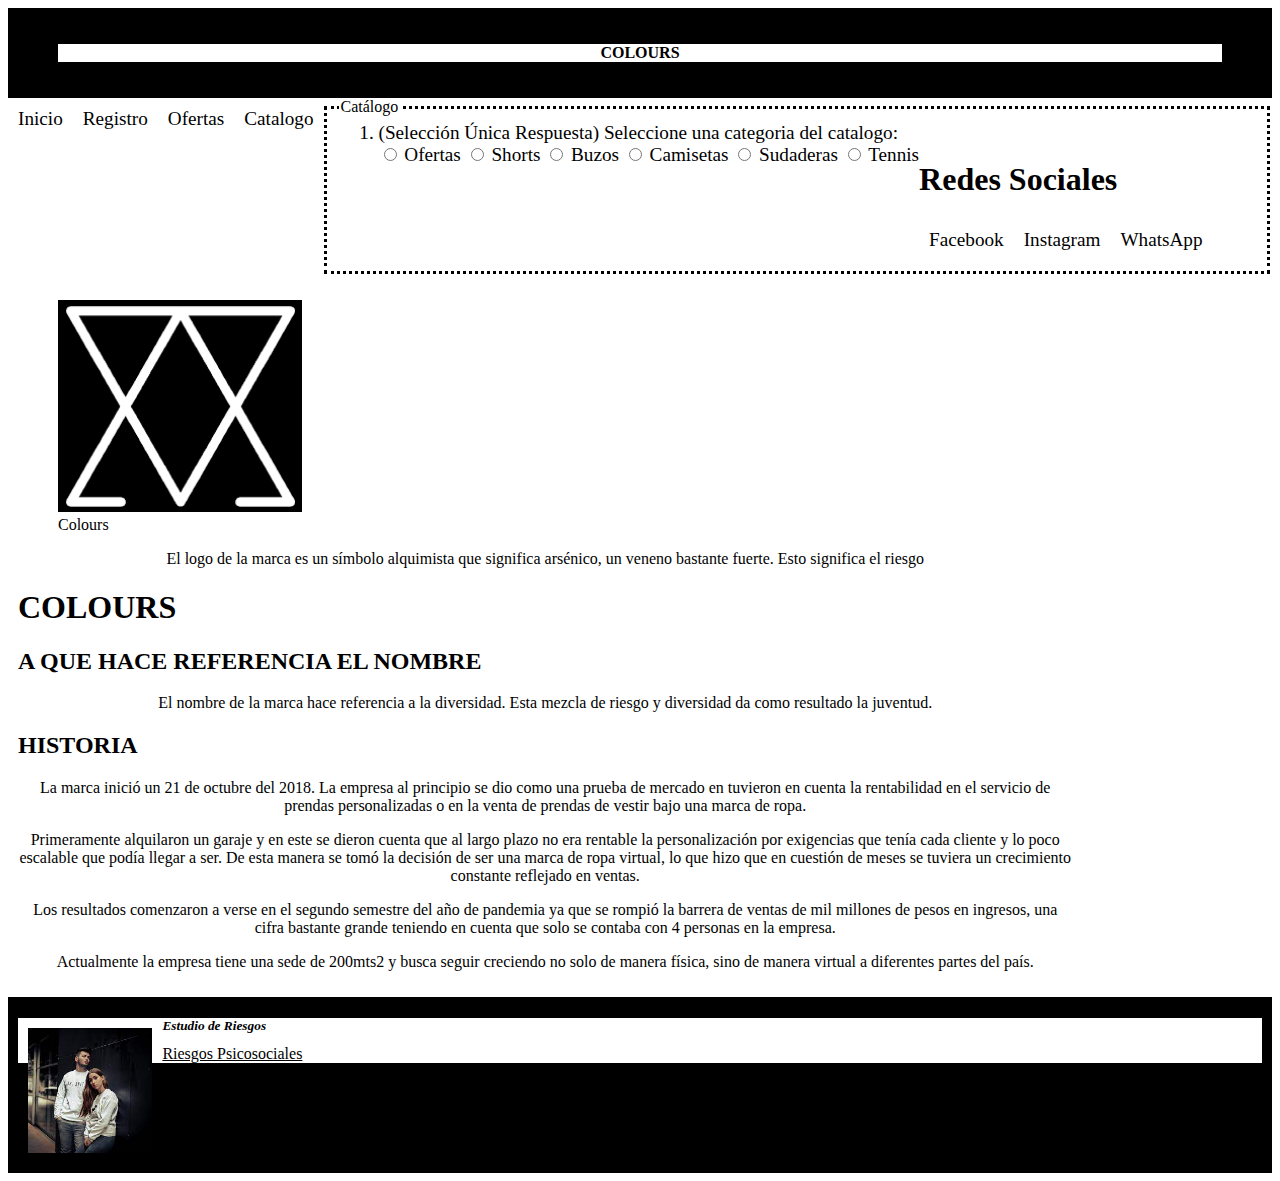
==== inicio.html @ af1cb749 "registro" ====
<!DOCTYPE html>
<html lang="en">
<head>
    <meta charset="UTF-8">
    <meta http-equiv="X-UA-Compatible" content="IE=edge">
    <meta name="viewport" content="width=device-width, initial-scale=1.0">
    <link rel="stylesheet" href="./Inicio.css">
    <title>COLOURS JVLP</title>
</head>
<body>
    <header>
        <p id ="COLOURS JVLP">COLOURS</p>
    </header>
    <nav>
        <ul>
            <li><a href="inicio.html">Inicio</a></li>
            <li><a href="proyecto.html">Registro</a></li>
            <li><a href="#">Ofertas</a></li>
            <li><a href="#">Catalogo</a></li>
            <fieldset style="border: dotted; color: black;">
                <legend>Catálogo</legend>
                <ol>
                    <li>(Selección Única Respuesta) Seleccione una categoria del catalogo: <br>
    
                        <input type="radio" id="offers" name="catalog">
                        <label for="offers">Ofertas</label>
    
                        <input type="radio" id="shorts" name="catalog">
                        <label for="shorts">Shorts</label>
    
                        <input type="radio" id="sweters" name="catalog">
                        <label for="sweters">Buzos</label>
    
                        <input type="radio" id="t-shirts" name="catalog">
                        <label for="t-shirts">Camisetas</label>
    
                        <input type="radio" id="pants" name="catalog">
                        <label for="pants">Sudaderas</label>
    
                        <input type="radio" id="sneakers" name="catalog">
                        <label for="sneakers">Tennis</label>
                        <br>

                    </div>
                    </li>
                    <br>
                    <ul>
            <h1>Redes Sociales</h1>
            <li><a href="https://www.facebook.com/colours.streetwear">Facebook</a></li>
            <li><a href="https://www.instagram.com/accounts/login/?next=/colours._____/">Instagram</a></li>
            <li id="onright"><a href="https://api.whatsapp.com/send?phone=573202575577">WhatsApp</a></li>
        </ul>

        </ul>
    </nav>
    <main>
        <p></p>
        <p></p>
        <figure>
            <figure class="colours"></figure>
            <img src="./colours.png" alt="" width="25%" height="25%">
            <figcaption>Colours</figcaption>
        </figure>
        <p>El logo de la marca es un símbolo alquimista que significa arsénico, un veneno bastante fuerte. Esto significa el riesgo</p>
        <h1>COLOURS</h1>
        <h2>A QUE HACE REFERENCIA EL NOMBRE</h2>
        <p>El nombre de la marca hace referencia a la diversidad. Esta mezcla de riesgo y diversidad da como resultado la juventud. </p>
        <h2>HISTORIA</h2>
        <p>La marca inició un 21 de octubre del 2018.
            La empresa al principio se dio como una prueba de mercado en tuvieron en cuenta la rentabilidad en el servicio de prendas personalizadas o en la venta de prendas de vestir bajo una marca de ropa.</p>
        <P>Primeramente alquilaron un garaje y en este se dieron cuenta que al largo plazo no era rentable la personalización por exigencias que tenía cada cliente y lo poco escalable que podía llegar a ser. De esta manera se tomó la decisión de ser una marca de ropa virtual, lo que hizo que en cuestión de meses se tuviera un crecimiento constante reflejado en ventas.</P>
        <P>Los resultados comenzaron a verse en el segundo semestre del año de pandemia ya que se rompió la barrera de ventas de mil millones de pesos en ingresos, una cifra bastante grande teniendo en cuenta que solo se contaba con 4 personas en la empresa.</P>
        <P>Actualmente la empresa tiene una sede de 200mts2 y busca seguir creciendo no solo de manera física, sino de manera virtual a diferentes partes del país.</P>    
    </main>
   
    <footer>
        <div class="mycolumn">
            <img src="./descarga.jpg" alt="12" width="10%" style="float: left; margin:10px">
            
            <h2 style="font-size: smaller; font-style: oblique; color: black;">Estudio de Riesgos</h2>
            <a href="https://view.genial.ly/622aa50c4b76e40013bc944e/video-presentation-video-presentacion-creativo">Riesgos Psicosociales</a>
        </div>
        
        <div class="mycolumn">
            <p></p>
            <p></p>
        </div>
    </footer>
</body>
</html>
---- Inicio.css ----
*{
background-color: white;
box-sizing:border-box; color: black;
    
}
    

p {
    text-align: center;
    font-size: medium;
}

title {
    text-align: center;
    font-size: x-large;
}

/* ENCABEZADO DE PÁGINA */
header {
    border: 3px white hidden;
    background-color: black;
    padding: 20px 50px;
    margin: 0;
    width: auto;
    font-family:cursive;
    font-size: 50pt;
    font-weight: bolder;
}

/* PANEL PRINCIPAL DE NAVEGACIÓN */



nav ul {
    /* border: 3px green solid; */
    list-style-type: none;
    margin: 0px;
    padding: 0px;
    overflow: hidden; /*Se necesita sino no funciona */
    font-size: medium;
}

#on_right {
    float: right;
}

nav li {
    /* border: 2px blue solid; */
    float: left;
    font-size: larger;
    /* display: inline; */
}

aside li {
    border: 2px white; 
     display: inline; 
}

nav li a, aside li a {
    /* border: 1px purple solid; */
    display: block;
    margin: 0px;
    padding: 10px;
    color: black;
    text-decoration: none;
}

nav li:hover, aside li:hover {
    background-color: blue;
    font-size: larger;
}

aside {
    float: left;
    margin: 0px;
    padding: 50px 0px 0px 0px;
    width: 15%;
    height:2640px;
     border: 0px black dotted; 
}

main {
    /* border: 3px red solid; */
    background-color: white;
    width: 85%;
    float: left;
    padding: 10px;
    margin: 0px 0px;
     overflow: hidden;
}

article {
    /* border: 2px green solid; */
    background:lightskyblue;
}

section {
    /* border: 1px blue solid; */
    background:rgb(58, 59, 59);
    margin: 10px; /* 10px 10px 0px 50px */
    padding: 10px 30px;
    color: white;
}


code {
    /* border: 1px purple solid; */
    color:rgb(255, 0, 162);
    background-color:pink;
    padding: 3px;
    font-weight:bold;
    display: block;
    text-align: center;
    width: fit-content;
    margin: 0 auto;
}

.col {
    width: 33.33%;
    float: left;
    margin: 0px;
    padding: 5px;
    font-size: medium;
    font-style: italic;
    text-align: center;
    
}

.centered_image {
    /* border: 2px darkblue solid; */
    overflow: auto;
    /*margin: 0px auto; Para centrar pero no sirve ho he podido
     ya que los elementos se juntan con left. EL bloque se centra 
     pero internamente no. El paddign no sirve*/
}

 footer {
    /* border: 3px solid red; */
    background-color: black;
    color: white;
    clear: left;
    padding: 10px;
    margin: 0px;
    overflow: auto;
}


.footer_blocks {
    /* border: 2px white solid; */
    float: left;
    width: 33.33%;
    padding: 10px;
    margin: 0px;
}
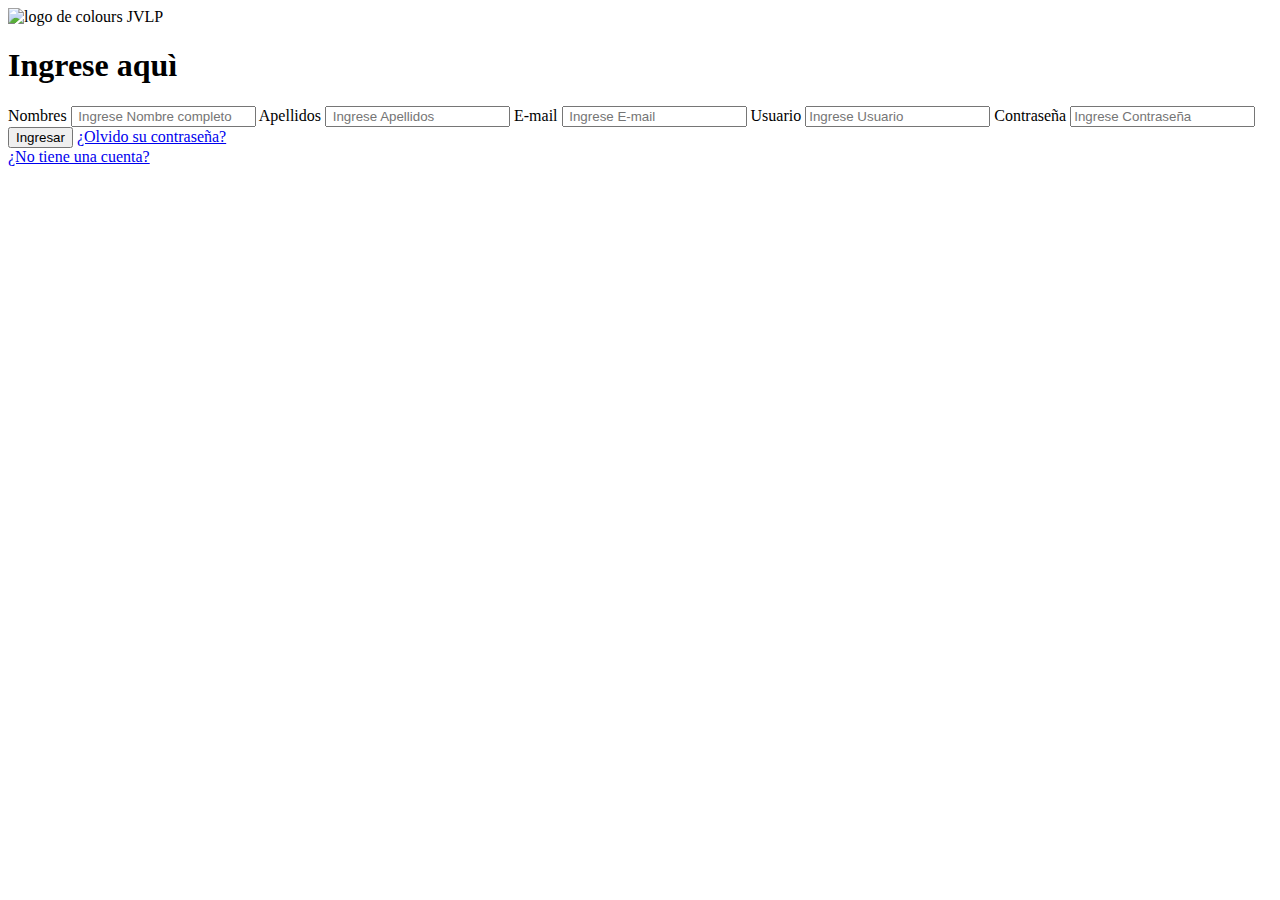
==== commit ff6f0505: "bg" ====
--- a/inicio.html
+++ b/inicio.html
@@ -4,88 +4,42 @@
     <meta charset="UTF-8">
     <meta http-equiv="X-UA-Compatible" content="IE=edge">
     <meta name="viewport" content="width=device-width, initial-scale=1.0">
-    <link rel="stylesheet" href="./Inicio.css">
-    <title>COLOURS JVLP</title>
+    <title>form-login | colours JVLP</title>
+    <link rel="stylesheet" href="CSS/master.css">
 </head>
 <body>
-    <header>
-        <p id ="COLOURS JVLP">COLOURS</p>
-    </header>
-    <nav>
-        <ul>
-            <li><a href="inicio.html">Inicio</a></li>
-            <li><a href="proyecto.html">Registro</a></li>
-            <li><a href="#">Ofertas</a></li>
-            <li><a href="#">Catalogo</a></li>
-            <fieldset style="border: dotted; color: black;">
-                <legend>Catálogo</legend>
-                <ol>
-                    <li>(Selección Única Respuesta) Seleccione una categoria del catalogo: <br>
+    <div class="login-box">
+        <img class="avatar" src="img/logo.jpg" alt="logo de colours JVLP">
+        <h1>Ingrese aquì</h1>
+        <form>
+            <!-- Nombre completo -->
+            <Label for="name">Nombres</Label>
+            <input type="text" placeholder=" Ingrese Nombre completo">
+
+            <!-- Primer apellido -->
+            <Label for="Usuario">Apellidos</Label>
+            <input type="text" placeholder=" Ingrese Apellidos">
+
+            <!-- E-mail -->
+             <Label for="Usuario">E-mail</Label>
+             <input type="text" placeholder=" Ingrese E-mail">
+            
+
+            <!-- USERNAME -->
+            <Label for="Usuario">Usuario</Label>
+            <input type="text" placeholder="Ingrese Usuario">
+
+             <!-- Password -->
+             <Label for="Contraseña">Contraseña</Label>
+             <input type="text" placeholder="Ingrese Contraseña">
+
+             <input type="submit" value="Ingresar">
+
+             <a href="#"> ¿Olvido su contraseña?</a><br>
+             <a href="#"> ¿No tiene una cuenta?</a>
+            </form>
+    </div>
+
     
-                        <input type="radio" id="offers" name="catalog">
-                        <label for="offers">Ofertas</label>
-    
-                        <input type="radio" id="shorts" name="catalog">
-                        <label for="shorts">Shorts</label>
-    
-                        <input type="radio" id="sweters" name="catalog">
-                        <label for="sweters">Buzos</label>
-    
-                        <input type="radio" id="t-shirts" name="catalog">
-                        <label for="t-shirts">Camisetas</label>
-    
-                        <input type="radio" id="pants" name="catalog">
-                        <label for="pants">Sudaderas</label>
-    
-                        <input type="radio" id="sneakers" name="catalog">
-                        <label for="sneakers">Tennis</label>
-                        <br>
-
-                    </div>
-                    </li>
-                    <br>
-                    <ul>
-            <h1>Redes Sociales</h1>
-            <li><a href="https://www.facebook.com/colours.streetwear">Facebook</a></li>
-            <li><a href="https://www.instagram.com/accounts/login/?next=/colours._____/">Instagram</a></li>
-            <li id="onright"><a href="https://api.whatsapp.com/send?phone=573202575577">WhatsApp</a></li>
-        </ul>
-
-        </ul>
-    </nav>
-    <main>
-        <p></p>
-        <p></p>
-        <figure>
-            <figure class="colours"></figure>
-            <img src="./colours.png" alt="" width="25%" height="25%">
-            <figcaption>Colours</figcaption>
-        </figure>
-        <p>El logo de la marca es un símbolo alquimista que significa arsénico, un veneno bastante fuerte. Esto significa el riesgo</p>
-        <h1>COLOURS</h1>
-        <h2>A QUE HACE REFERENCIA EL NOMBRE</h2>
-        <p>El nombre de la marca hace referencia a la diversidad. Esta mezcla de riesgo y diversidad da como resultado la juventud. </p>
-        <h2>HISTORIA</h2>
-        <p>La marca inició un 21 de octubre del 2018.
-            La empresa al principio se dio como una prueba de mercado en tuvieron en cuenta la rentabilidad en el servicio de prendas personalizadas o en la venta de prendas de vestir bajo una marca de ropa.</p>
-        <P>Primeramente alquilaron un garaje y en este se dieron cuenta que al largo plazo no era rentable la personalización por exigencias que tenía cada cliente y lo poco escalable que podía llegar a ser. De esta manera se tomó la decisión de ser una marca de ropa virtual, lo que hizo que en cuestión de meses se tuviera un crecimiento constante reflejado en ventas.</P>
-        <P>Los resultados comenzaron a verse en el segundo semestre del año de pandemia ya que se rompió la barrera de ventas de mil millones de pesos en ingresos, una cifra bastante grande teniendo en cuenta que solo se contaba con 4 personas en la empresa.</P>
-        <P>Actualmente la empresa tiene una sede de 200mts2 y busca seguir creciendo no solo de manera física, sino de manera virtual a diferentes partes del país.</P>    
-    </main>
-   
-    <footer>
-        <div class="mycolumn">
-            <img src="./descarga.jpg" alt="12" width="10%" style="float: left; margin:10px">
-            
-            <h2 style="font-size: smaller; font-style: oblique; color: black;">Estudio de Riesgos</h2>
-            <a href="https://view.genial.ly/622aa50c4b76e40013bc944e/video-presentation-video-presentacion-creativo">Riesgos Psicosociales</a>
-        </div>
-        
-        <div class="mycolumn">
-            <p></p>
-            <p></p>
-        </div>
-    </footer>
 </body>
 </html>
-
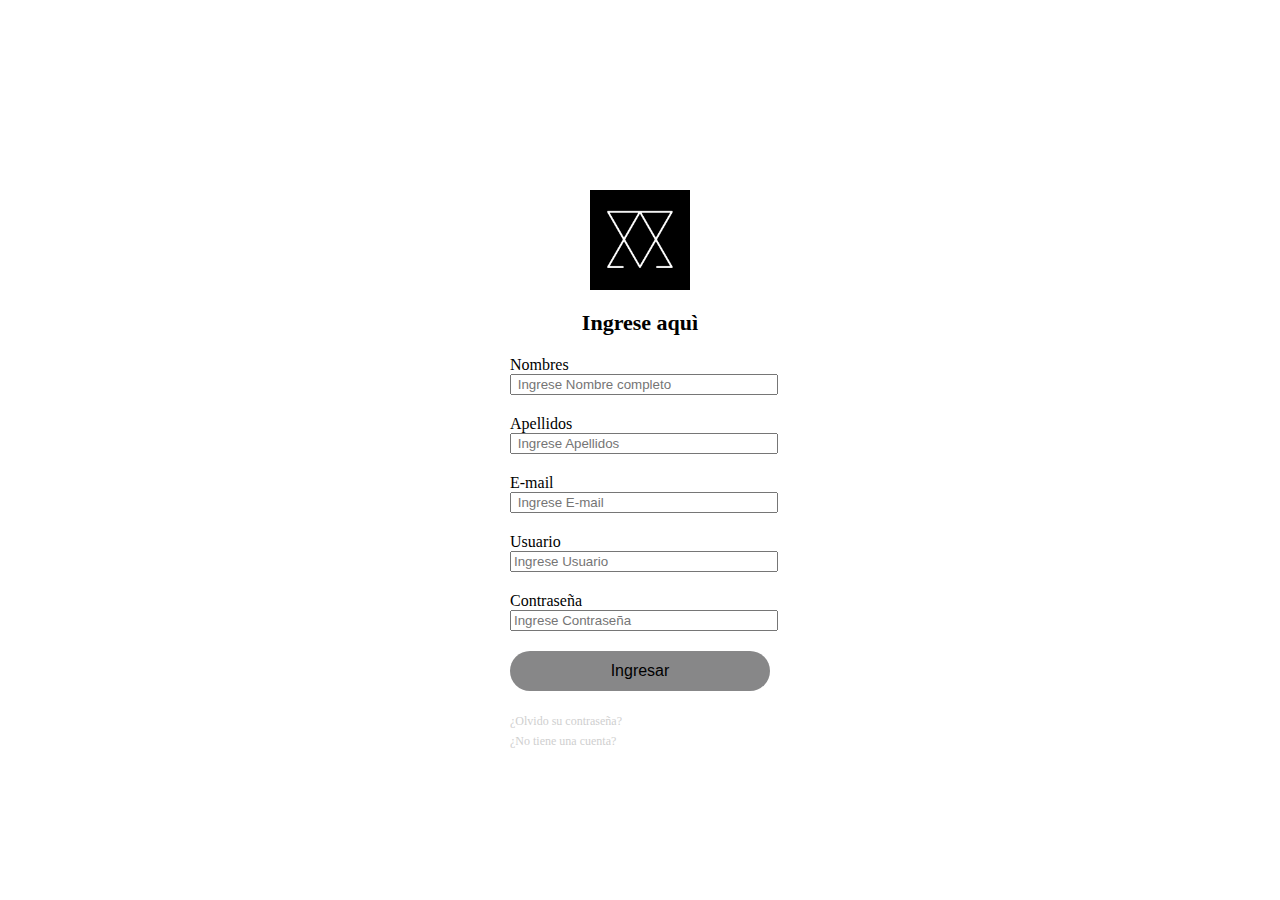
==== commit 1b08f8b2: "last" ====
--- a/inicio.html
+++ b/inicio.html
@@ -5,11 +5,11 @@
     <meta http-equiv="X-UA-Compatible" content="IE=edge">
     <meta name="viewport" content="width=device-width, initial-scale=1.0">
     <title>form-login | colours JVLP</title>
-    <link rel="stylesheet" href="CSS/master.css">
+    <link rel="stylesheet" href="Inicio.css">
 </head>
 <body>
     <div class="login-box">
-        <img class="avatar" src="img/logo.jpg" alt="logo de colours JVLP">
+        <img class="avatar" src="./imagenes/logo.jpg" alt="logo de colours JVLP">
         <h1>Ingrese aquì</h1>
         <form>
             <!-- Nombre completo -->
--- a/Inicio.css
+++ b/Inicio.css
@@ -0,0 +1,64 @@
+body {
+margin: 0;
+padding: 0;
+background:url(../img/fondo2.jpg)
+}
+
+.login-box {
+    width: 320px;
+    height: 420px;
+    background: white ;
+    color: black;
+    top: 50%;
+    left: 50%;
+    position: absolute;
+    transform: translate(-50%, -50%);
+    box-sizing: border-box;
+    padding: 70px 30px;
+}
+.login-box .avatar {
+    width: 100px;
+    height: 100px;
+    border-bottom: 50%;
+    position:absolute;
+    top: -50px;
+    left: calc(50% - 50px);
+}
+
+.login-box h1 {
+    margin: 0;
+    padding: 0 0 20px;
+    text-align: center;
+    font-size: 22px;
+}
+
+.login-box input {
+    width: 100%;
+    margin-bottom: 20px;
+}
+
+.login-box input {
+    width: 100%;
+    margin-bottom: 20px;
+}
+
+.login-box input[type="submit"] {
+    border: none;
+    outline: none;
+    height: 40px;
+    background: #878788;
+    color: black;
+    font-size:medium;
+    border-radius: 20px;
+}
+
+.login-box a {
+    text-decoration: none;
+    font-size: 12px;
+    line-height: 20px;
+    color: #cfcfcf;
+}
+
+.login-box a:hover {
+    color: white;
+}
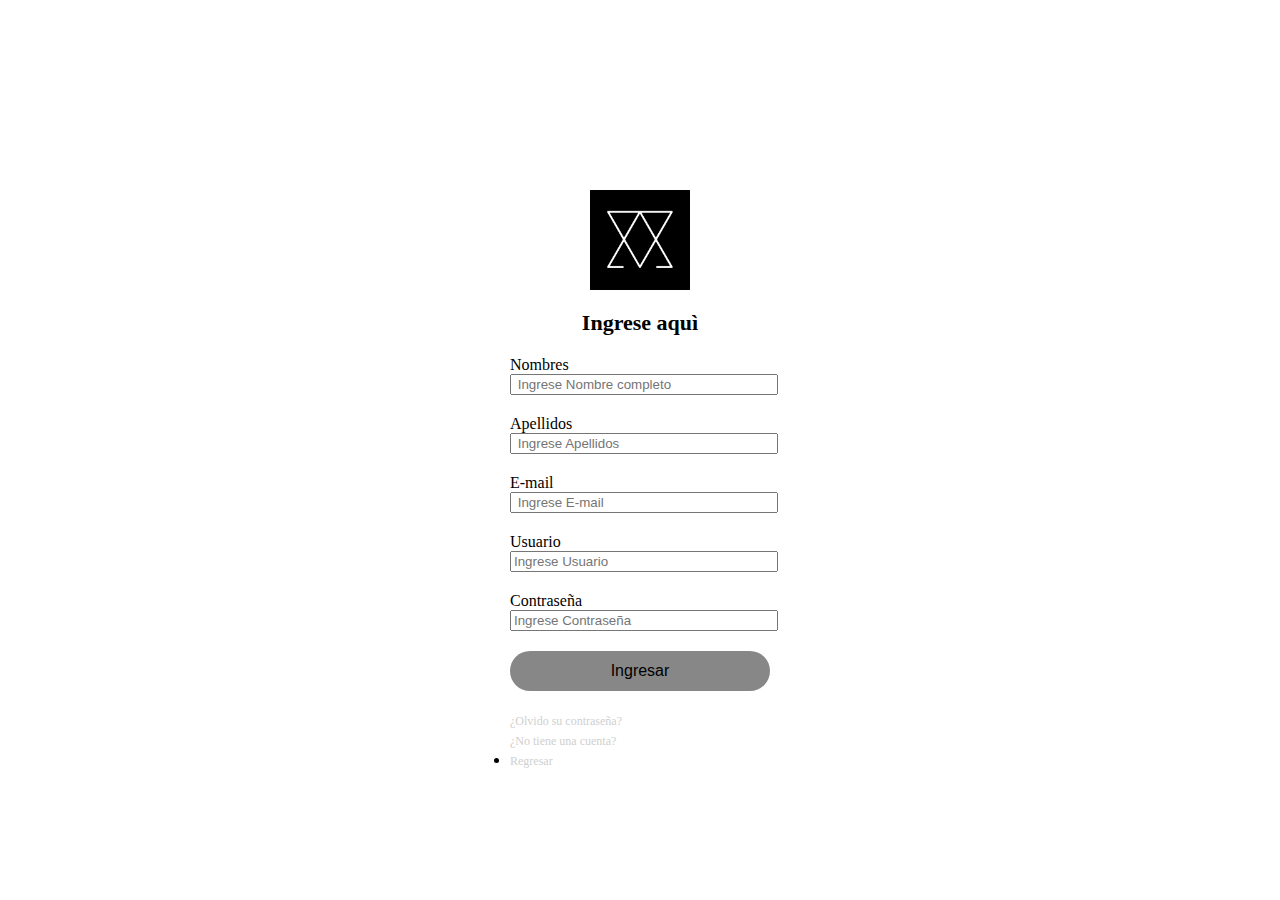
==== commit c101e7d4: "corrections" ====
--- a/inicio.html
+++ b/inicio.html
@@ -37,6 +37,7 @@
 
              <a href="#"> ¿Olvido su contraseña?</a><br>
              <a href="#"> ¿No tiene una cuenta?</a>
+             <li><a href="registro.html">Regresar</a></li><br>
             </form>
     </div>
 
--- a/Inicio.css
+++ b/Inicio.css
@@ -1,7 +1,7 @@
 body {
 margin: 0;
 padding: 0;
-background:url(../img/fondo2.jpg)
+background:url(../MyFirstWebsite90/imagenes/fondo2\ \(1\).jpg);
 }
 
 .login-box {
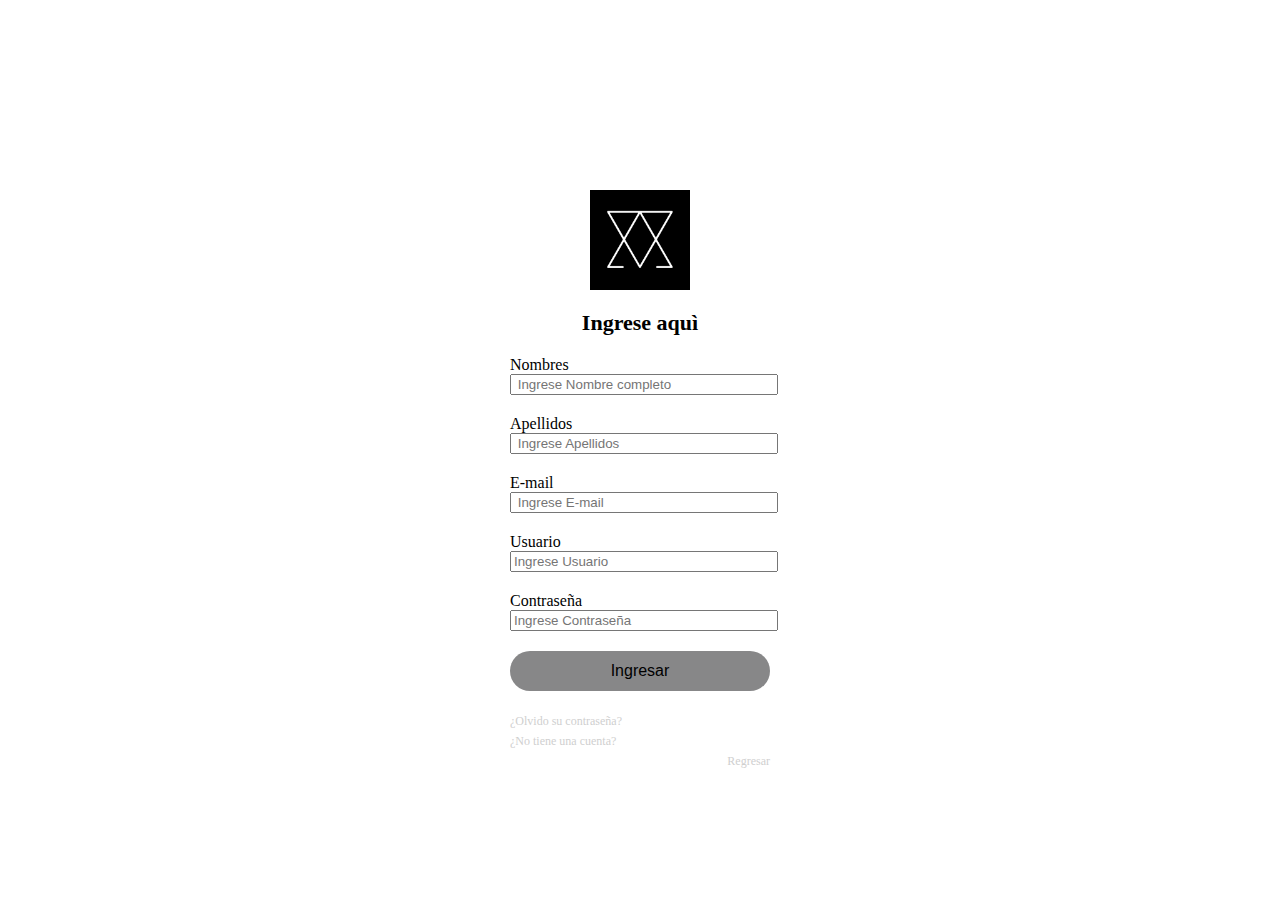
==== commit f2458c55: "changes" ====
--- a/inicio.html
+++ b/inicio.html
@@ -33,10 +33,11 @@
              <Label for="Contraseña">Contraseña</Label>
              <input type="text" placeholder="Ingrese Contraseña">
 
-             <input type="submit" value="Ingresar">
+             <input type="submit" value="Ingresar" href="colours.html">
+    
 
              <a href="#"> ¿Olvido su contraseña?</a><br>
-             <a href="#"> ¿No tiene una cuenta?</a>
+             <a href="#"> ¿No tiene una cuenta?</a> <br>
              <li><a href="registro.html">Regresar</a></li><br>
             </form>
     </div>
--- a/Inicio.css
+++ b/Inicio.css
@@ -59,6 +59,14 @@
     color: #cfcfcf;
 }
 
+.login-box li{
+    list-style-type: none;
+    font-size: medium;
+    text-align: right;
+}
+.login-box li:hover{
+    color:blue;
+}
 .login-box a:hover {
     color: white;
 }
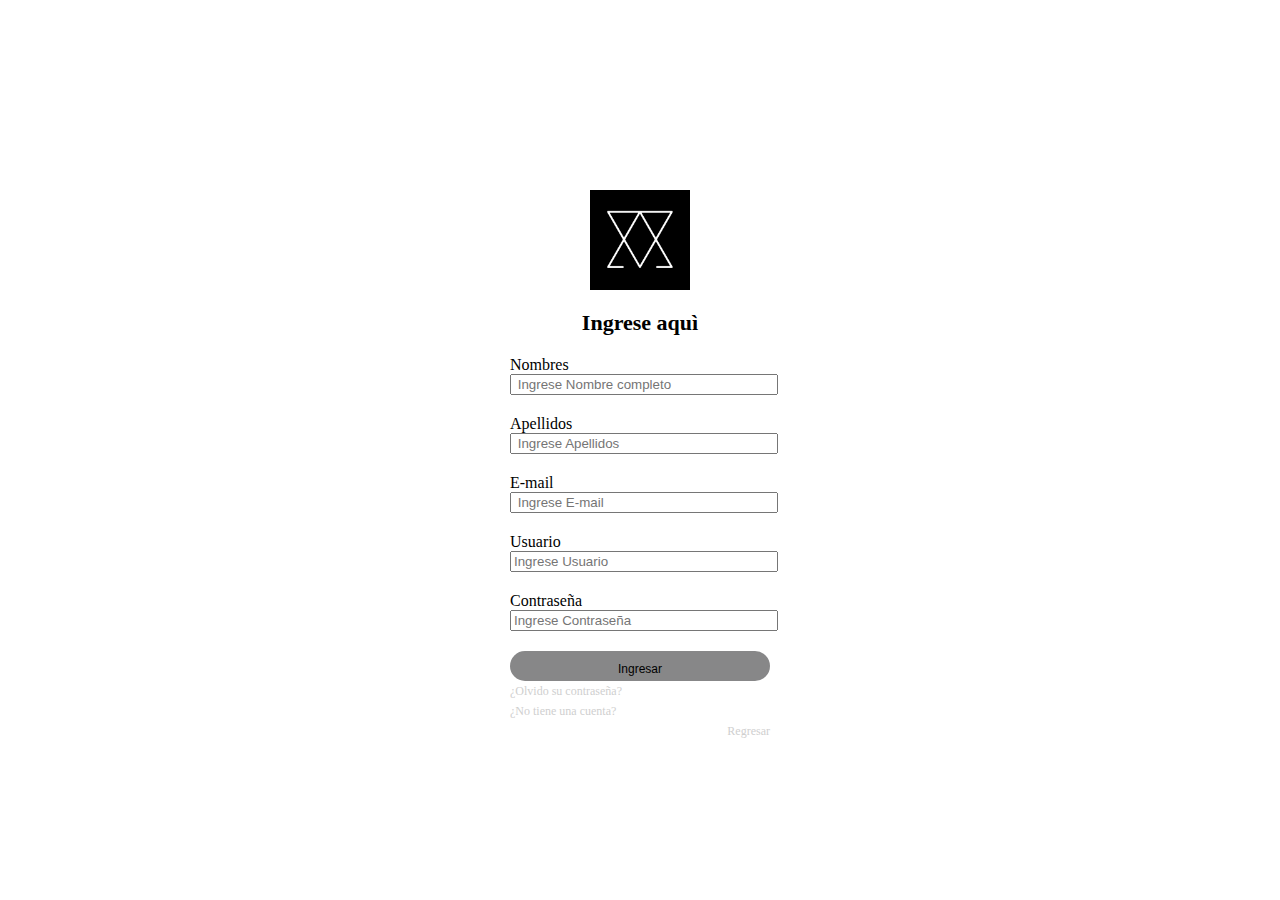
==== commit 744705c7: "finally" ====
--- a/inicio.html
+++ b/inicio.html
@@ -33,7 +33,9 @@
              <Label for="Contraseña">Contraseña</Label>
              <input type="text" placeholder="Ingrese Contraseña">
 
-             <input type="submit" value="Ingresar" href="colours.html">
+             <div class="push">
+                <a style="color: black;" class="push" href="colour.html">Ingresar</a>
+            </div>
     
 
              <a href="#"> ¿Olvido su contraseña?</a><br>
--- a/Inicio.css
+++ b/Inicio.css
@@ -25,6 +25,11 @@
     left: calc(50% - 50px);
 }
 
+.login-box .avatar:hover{
+    transform: scale(1.2)
+}
+
+
 .login-box h1 {
     margin: 0;
     padding: 0 0 20px;
@@ -40,6 +45,23 @@
 .login-box input {
     width: 100%;
     margin-bottom: 20px;
+}
+
+.push{
+    border: none;
+    outline: none;
+    height: 30px;
+    background: #878788;
+    color: black;
+    font-size: x-large;
+    border-radius: 20px; 
+    text-align: center;
+    font-family: arial;
+    margin-bottom: auto;
+}
+
+.push:hover{
+    transform: scale(1.2);
 }
 
 .login-box input[type="submit"] {
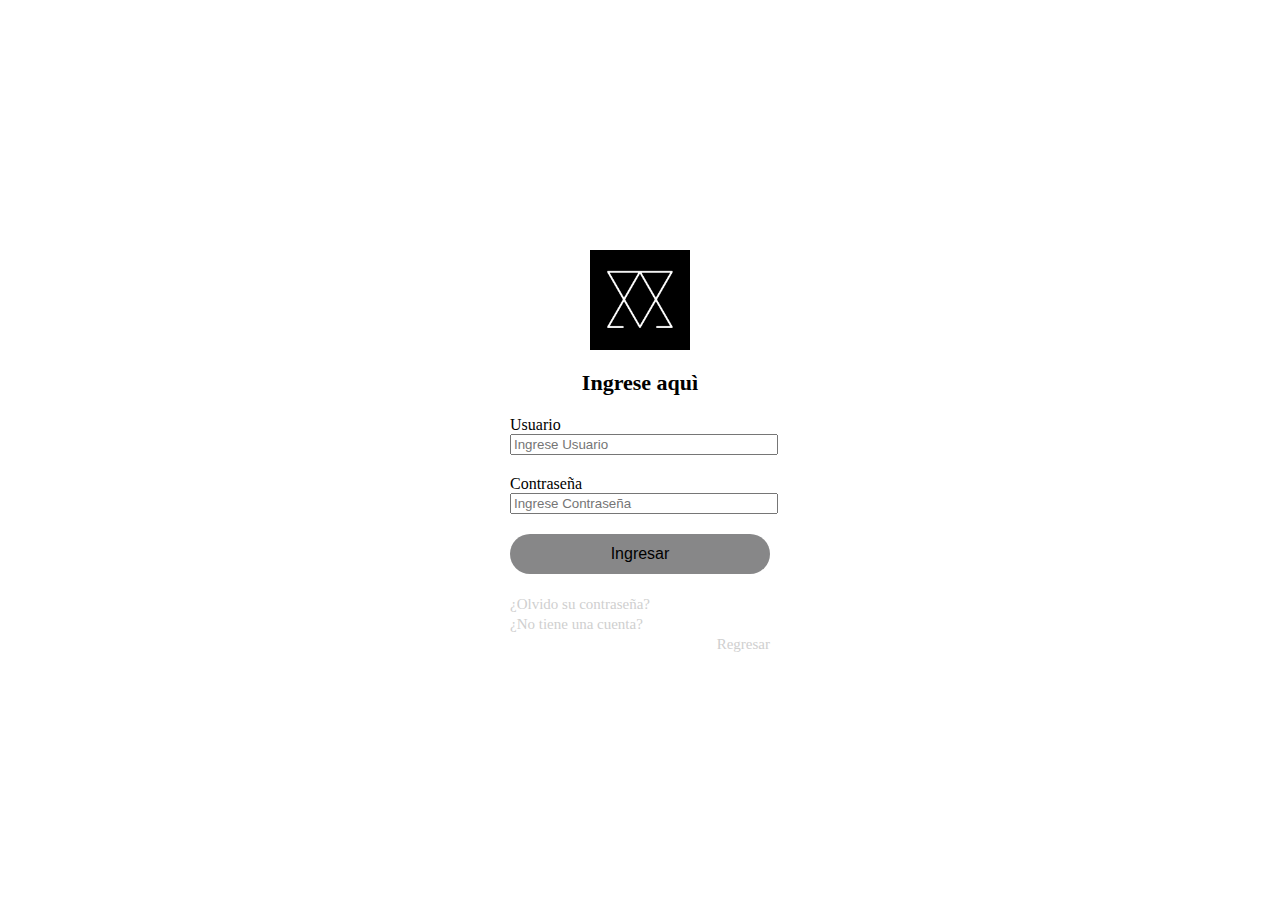
==== commit 130b7925: "pages" ====
--- a/inicio.html
+++ b/inicio.html
@@ -11,19 +11,7 @@
     <div class="login-box">
         <img class="avatar" src="./imagenes/logo.jpg" alt="logo de colours JVLP">
         <h1>Ingrese aquì</h1>
-        <form>
-            <!-- Nombre completo -->
-            <Label for="name">Nombres</Label>
-            <input type="text" placeholder=" Ingrese Nombre completo">
-
-            <!-- Primer apellido -->
-            <Label for="Usuario">Apellidos</Label>
-            <input type="text" placeholder=" Ingrese Apellidos">
-
-            <!-- E-mail -->
-             <Label for="Usuario">E-mail</Label>
-             <input type="text" placeholder=" Ingrese E-mail">
-            
+        <form>    
 
             <!-- USERNAME -->
             <Label for="Usuario">Usuario</Label>
@@ -33,9 +21,7 @@
              <Label for="Contraseña">Contraseña</Label>
              <input type="text" placeholder="Ingrese Contraseña">
 
-             <div class="push">
-                <a style="color: black;" class="push" href="colour.html">Ingresar</a>
-            </div>
+             <input class="clic" type="submit" value="Ingresar">
     
 
              <a href="#"> ¿Olvido su contraseña?</a><br>
--- a/Inicio.css
+++ b/Inicio.css
@@ -1,94 +1,95 @@
 body {
-margin: 0;
-padding: 0;
-background:url(../MyFirstWebsite90/imagenes/fondo2\ \(1\).jpg);
-}
-
-.login-box {
-    width: 320px;
-    height: 420px;
-    background: white ;
-    color: black;
-    top: 50%;
-    left: 50%;
-    position: absolute;
-    transform: translate(-50%, -50%);
-    box-sizing: border-box;
-    padding: 70px 30px;
-}
-.login-box .avatar {
-    width: 100px;
-    height: 100px;
-    border-bottom: 50%;
-    position:absolute;
-    top: -50px;
-    left: calc(50% - 50px);
-}
-
-.login-box .avatar:hover{
-    transform: scale(1.2)
-}
-
-
-.login-box h1 {
     margin: 0;
-    padding: 0 0 20px;
-    text-align: center;
-    font-size: 22px;
-}
-
-.login-box input {
-    width: 100%;
-    margin-bottom: 20px;
-}
-
-.login-box input {
-    width: 100%;
-    margin-bottom: 20px;
-}
-
-.push{
-    border: none;
-    outline: none;
-    height: 30px;
-    background: #878788;
-    color: black;
-    font-size: x-large;
-    border-radius: 20px; 
-    text-align: center;
-    font-family: arial;
-    margin-bottom: auto;
-}
-
-.push:hover{
-    transform: scale(1.2);
-}
-
-.login-box input[type="submit"] {
-    border: none;
-    outline: none;
-    height: 40px;
-    background: #878788;
-    color: black;
-    font-size:medium;
-    border-radius: 20px;
-}
-
-.login-box a {
-    text-decoration: none;
-    font-size: 12px;
-    line-height: 20px;
-    color: #cfcfcf;
-}
-
-.login-box li{
-    list-style-type: none;
-    font-size: medium;
-    text-align: right;
-}
-.login-box li:hover{
-    color:blue;
-}
-.login-box a:hover {
-    color: white;
-}
+    padding: 0;
+    background:url(../MyFirstWebsite90/imagenes/fondo2.jpg);
+    }
+    
+    .login-box {
+        width: 320px;
+        height: 300px;
+        background: white ;
+        color: black;
+        top: 50%;
+        left: 50%;
+        position: absolute;
+        transform: translate(-50%, -50%);
+        box-sizing: border-box;
+        padding: 70px 30px;
+    }
+    .login-box .avatar {
+        width: 100px;
+        height: 100px;
+        border-bottom: 50%;
+        position:absolute;
+        top: -50px;
+        left: calc(50% - 50px);
+    }
+    
+    .login-box .avatar:hover{
+        transform: scale(1.2);
+        cursor:pointer
+    }
+    
+    
+    .login-box h1 {
+        margin: 0;
+        padding: 0 0 20px;
+        text-align: center;
+        font-size: 22px;
+    }
+    
+    .login-box input {
+        width: 100%;
+        margin-bottom: 20px;
+    }
+    
+    .login-box input {
+        width: 100%;
+        margin-bottom: 20px;
+    }
+    
+    .push{
+        border: none;
+        outline: none;
+        height: 30px;
+        background: #878788;
+        color: black;
+        font-size: x-large;
+        border-radius: 20px; 
+        text-align: center;
+        font-family: arial;
+        margin-bottom: auto;
+    }
+    
+    .push:hover{
+        transform: scale(1.2);
+    }
+    
+    .login-box input[type="submit"] {
+        border: none;
+        outline: none;
+        height: 40px;
+        background: #878788;
+        color: black;
+        font-size:medium;
+        border-radius: 20px;
+    }
+    
+    .login-box a {
+        text-decoration: none;
+        font-size: 15px;
+        line-height: 20px;
+        color: #cfcfcf;
+    }
+    
+    .login-box li{
+        list-style-type: none;
+        font-size: medium;
+        text-align: right;
+    }
+    .login-box li:hover{
+        color:blue;
+    }
+    .login-box a:hover {
+        color: black;
+    }